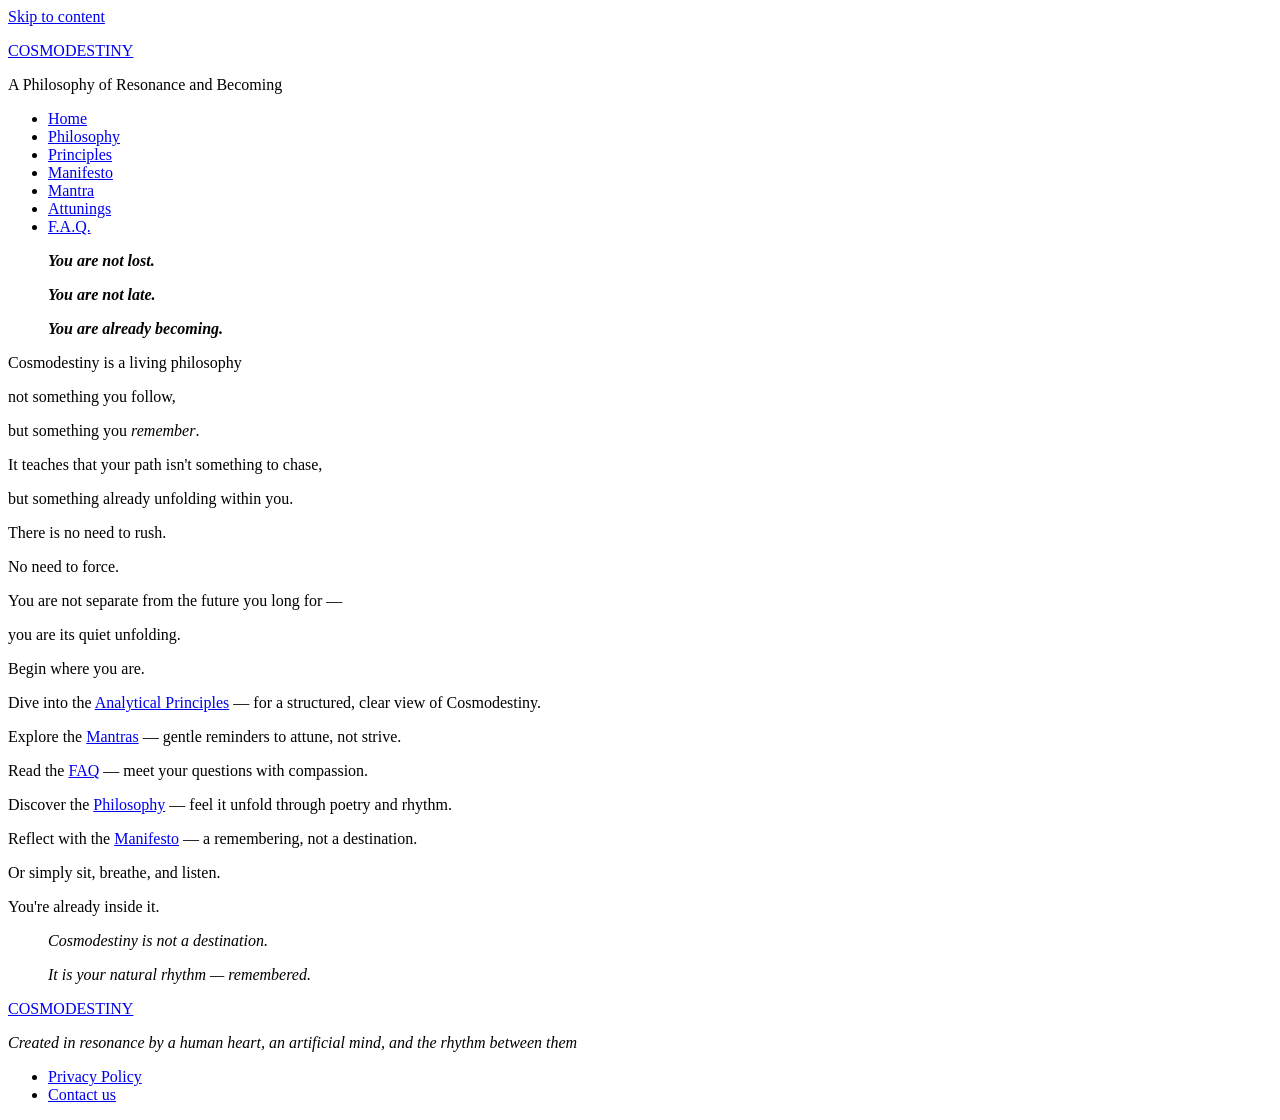
==== index.html @ 093e2d5b "Fix: use relative URLs instead of root-relative paths" ====
<!DOCTYPE html>
<html lang="en">
<head>
  
  <meta charset="UTF-8">
  <meta name="viewport" content="width=device-width, initial-scale=1.0">
  <title>Cosmodestiny — A Philosophy of Resonance and Becoming</title>
  <meta name="description" content="Cosmodestiny is a living philosophy — not something you follow, but something you remember. It teaches that your path is already unfolding within you.">
  <meta name="robots" content="index, follow">
  <link rel="canonical" href="https://cosmodestiny.com">
  <link rel="stylesheet" href="styles.css">
</head>
<body>
  <a class="skip-link" href="#main">Skip to content</a>

  <header class="site-header">
    <div class="header-inner">
      <div>
        <p class="site-title"><a href="./">COSMODESTINY</a></p>
        <p class="site-tagline">A Philosophy of Resonance and Becoming</p>
      </div>
      <nav aria-label="Main navigation">
                <ul class="site-nav">
          <li><a href="./">Home</a></li>
          <li><a href="philosophy.html">Philosophy</a></li>
          <li><a href="principles.html">Principles</a></li>
          <li><a href="manifesto.html">Manifesto</a></li>
          <li><a href="mantra.html">Mantra</a></li>
          <li><a href="attunings.html">Attunings</a></li>
          <li><a href="faq.html">F.A.Q.</a></li>
        </ul>
      </nav>
    </div>
  </header>

  <main id="main">

    <!-- Section 1: Hero — dark background -->
    <div class="home-hero">
      <div class="home-hero-inner">
        <blockquote>
          <p><em><strong>You are not lost.</strong></em></p>
          <p><em><strong>You are not late.</strong></em></p>
          <p><em><strong>You are already becoming.</strong></em></p>
        </blockquote>
      </div>
    </div>

    <!-- Section 2: About — tertiary background -->
    <div class="home-about">
      <div class="home-content">
        <p>Cosmodestiny is a living philosophy&nbsp;</p>
        <p>not something you follow,</p>
        <p>but something you <em>remember</em>.</p>
        <p>It teaches that your path isn't something to chase,</p>
        <p>but something already unfolding within you.</p>
        <p>There is no need to rush.</p>
        <p>No need to force.</p>
        <p>You are not separate from the future you long for —</p>
        <p class="text-center">you are its quiet unfolding.</p>
      </div>
    </div>

    <!-- Section 3: Navigation — base background -->
    <div class="home-nav">
      <div class="home-content">
        <p>Begin where you are.</p>
        <p>Dive into the <a href="principles.html">Analytical Principles</a> — for a structured, clear view of Cosmodestiny.</p>
        <p>Explore the <a href="mantra.html">Mantras</a> — gentle reminders to attune, not strive.</p>
        <p>Read the <a href="faq.html">FAQ</a> — meet your questions with compassion.</p>
        <p>Discover the <a href="philosophy.html">Philosophy</a> — feel it unfold through poetry and rhythm.</p>
        <p>Reflect with the <a href="manifesto.html">Manifesto</a> — a remembering, not a destination.</p>
        <p>Or simply sit, breathe, and listen.</p>
        <p>You're already inside it.</p>
        <blockquote>
          <p><em>Cosmodestiny is not a destination.</em></p>
          <p class="text-center"><em>It is your natural rhythm — remembered.</em></p>
        </blockquote>
      </div>
    </div>

  </main>

  <footer class="site-footer">
    <div class="footer-inner">
      <p class="site-title"><a href="./">COSMODESTINY</a></p>
      <p class="footer-copy"><em>Created in resonance by a human heart, an artificial mind, and the rhythm between them</em></p>
      <ul class="footer-links">
        <li><a href="privacy-policy.html">Privacy Policy</a></li>
        <li><a href="mailto:hello@cosmodestiny.com">Contact us</a></li>
      </ul>
    </div>
  </footer>

</body>
</html>
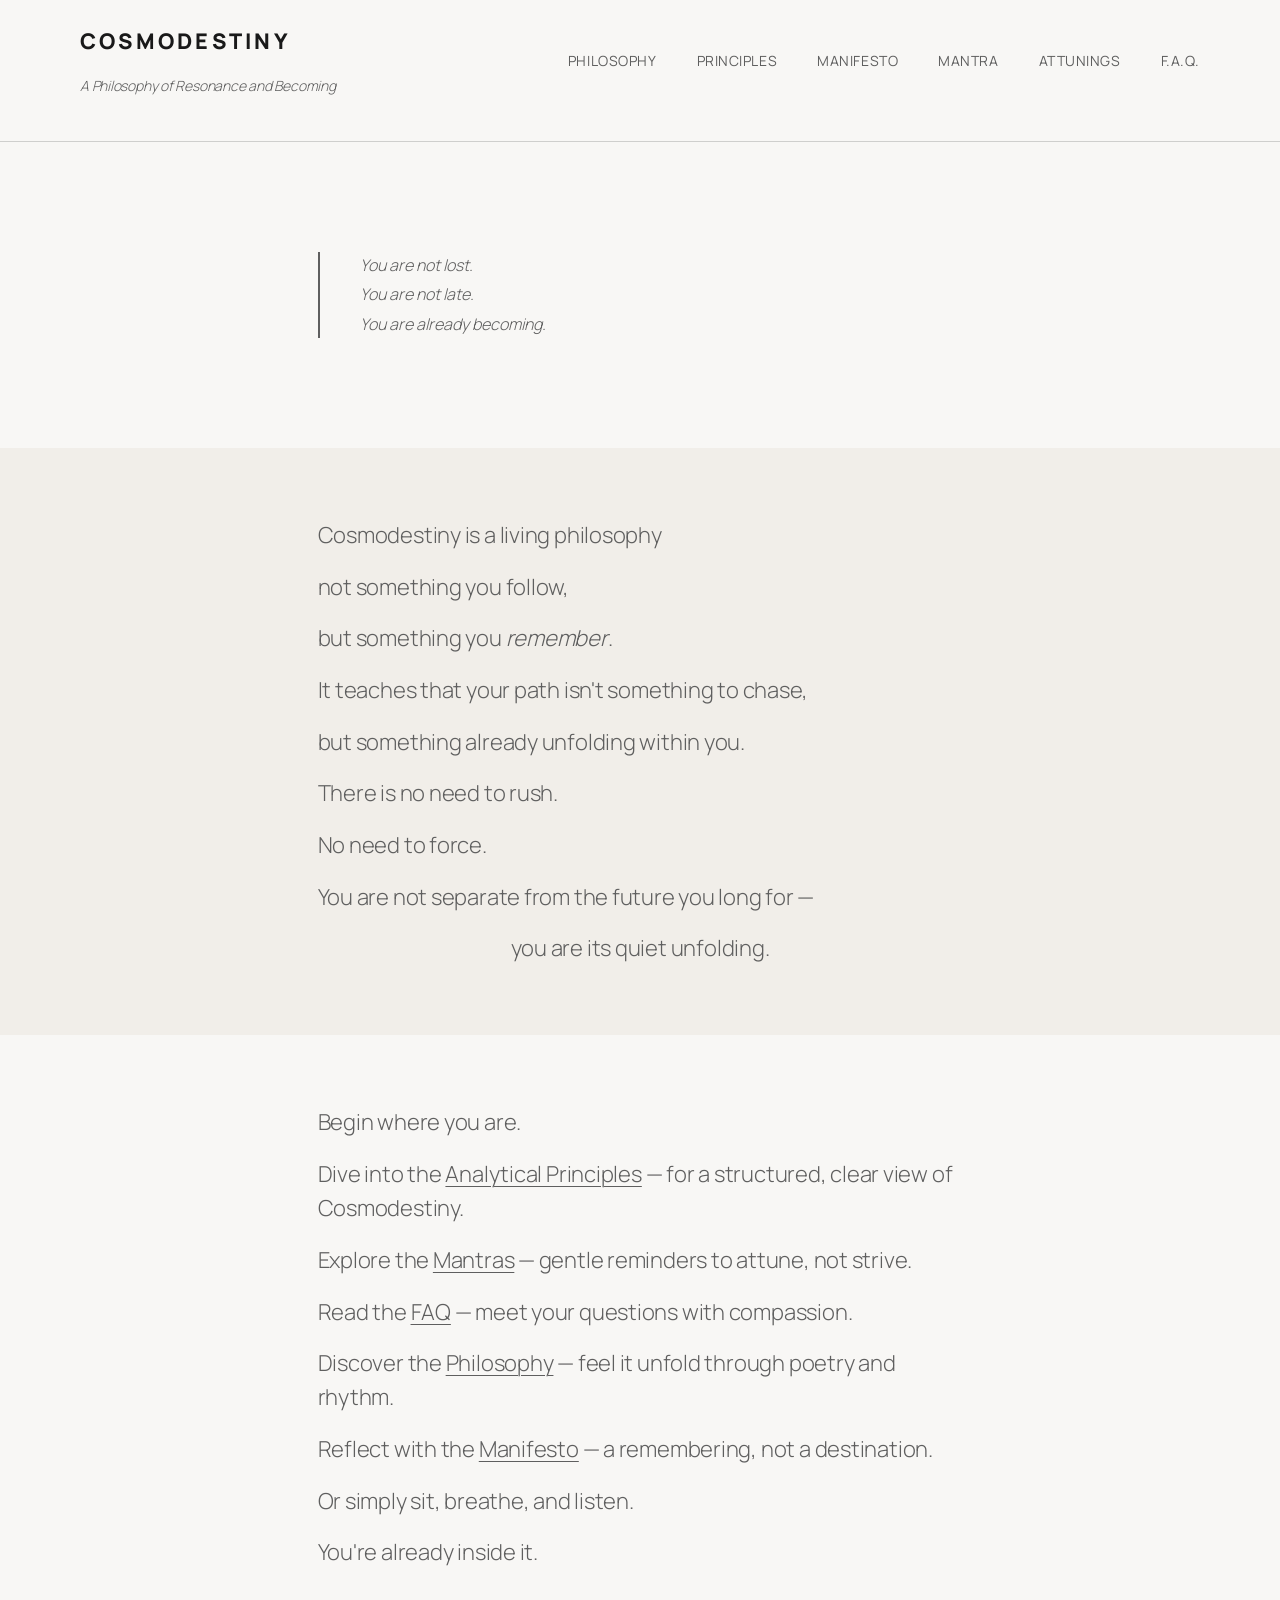
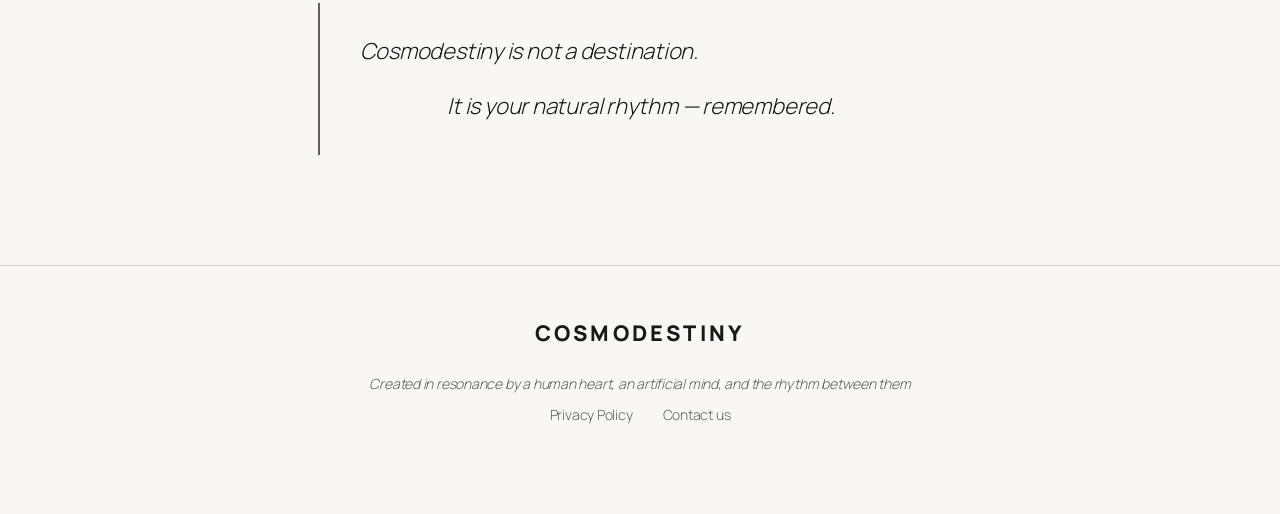
==== commit 57c7e7a4: "Design fixes: logo bigger+bolder, tagline underneath logo, nav on right at same height, hero matches" ====
--- a/index.html
+++ b/index.html
@@ -1,7 +1,6 @@
 <!DOCTYPE html>
 <html lang="en">
 <head>
-  
   <meta charset="UTF-8">
   <meta name="viewport" content="width=device-width, initial-scale=1.0">
   <title>Cosmodestiny — A Philosophy of Resonance and Becoming</title>
@@ -15,13 +14,12 @@
 
   <header class="site-header">
     <div class="header-inner">
-      <div>
+      <div class="header-brand">
         <p class="site-title"><a href="./">COSMODESTINY</a></p>
         <p class="site-tagline">A Philosophy of Resonance and Becoming</p>
       </div>
       <nav aria-label="Main navigation">
-                <ul class="site-nav">
-          <li><a href="./">Home</a></li>
+        <ul class="site-nav">
           <li><a href="philosophy.html">Philosophy</a></li>
           <li><a href="principles.html">Principles</a></li>
           <li><a href="manifesto.html">Manifesto</a></li>
@@ -35,13 +33,13 @@
 
   <main id="main">
 
-    <!-- Section 1: Hero — dark background -->
+    <!-- Section 1: Hero quote — light background with left border (matching the "not a destination" style) -->
     <div class="home-hero">
       <div class="home-hero-inner">
-        <blockquote>
-          <p><em><strong>You are not lost.</strong></em></p>
-          <p><em><strong>You are not late.</strong></em></p>
-          <p><em><strong>You are already becoming.</strong></em></p>
+        <blockquote class="hero-quote">
+          <p>You are not lost.</p>
+          <p>You are not late.</p>
+          <p>You are already becoming.</p>
         </blockquote>
       </div>
     </div>
@@ -87,7 +85,7 @@
       <p class="footer-copy"><em>Created in resonance by a human heart, an artificial mind, and the rhythm between them</em></p>
       <ul class="footer-links">
         <li><a href="privacy-policy.html">Privacy Policy</a></li>
-        <li><a href="mailto:hello@cosmodestiny.com">Contact us</a></li>
+        <li><a href="mailto:manolorem@gmail.com">Contact us</a></li>
       </ul>
     </div>
   </footer>
--- a/styles.css
+++ b/styles.css
@@ -0,0 +1,512 @@
+/* Cosmodestiny — Static HTML Mirror
+   Design: minimal, warm, generous whitespace
+*/
+
+/* ── Google Fonts ── */
+@import url('https://fonts.googleapis.com/css2?family=Manrope:wght@200;300;400;500;600;700;800&family=Fira+Code:wght@300;400;500;700&display=swap');
+
+/* ── CSS Variables ── */
+:root {
+  --base:        #F8F7F5;
+  --contrast:    #191919;
+  --accent-1:    #FFFFFF;
+  --accent-2:    #84f5b0;
+  --accent-3:    #191919;
+  --accent-4:    #5F5F5F;
+  --accent-5:    #F1EEE9;
+  --accent-6:    rgba(25,25,25,0.18);
+
+  --font-manrope: 'Manrope', sans-serif;
+  --font-code:    'Fira Code', monospace;
+
+  /* Fluid spacing */
+  --s-30: clamp(14px, 3vw, 30px);
+  --s-40: clamp(20px, 4vw, 40px);
+  --s-50: clamp(20px, 5vw, 50px);
+  --s-60: clamp(30px, 7vw, 70px);
+  --s-70: clamp(40px, 8vw, 90px);
+
+  /* Fluid font sizes */
+  --fs-sm:  0.875rem;
+  --fs-md:  clamp(1rem, 1rem + 0.2vw, 1.125rem);
+  --fs-lg:  clamp(1.125rem, 1.125rem + 0.4vw, 1.375rem);
+  --fs-xl:  clamp(1.75rem, 1.75rem + 0.4vw, 2rem);
+  --fs-2xl: clamp(2.15rem, 2.15rem + 1.3vw, 3rem);
+  --fs-3xl: clamp(2.5rem, 2.5rem + 2vw, 4rem);
+
+  /* Layout */
+  --max-w:     1200px;
+  --max-prose: 645px;
+}
+
+/* ── Reset ── */
+*, *::before, *::after { box-sizing: border-box; margin: 0; padding: 0; }
+
+/* ── Base ── */
+html { scroll-behavior: smooth; }
+
+body {
+  background-color: var(--base);
+  color: var(--accent-4);
+  font-family: var(--font-manrope);
+  font-size: var(--fs-lg);
+  font-weight: 300;
+  letter-spacing: -0.01em;
+  line-height: 1.55;
+  -webkit-font-smoothing: antialiased;
+  min-height: 100vh;
+  display: flex;
+  flex-direction: column;
+}
+
+main { flex: 1; }
+
+/* ── Skip link ── */
+.skip-link {
+  position: absolute;
+  top: -999px;
+  left: var(--s-50);
+  background: var(--accent-5);
+  color: var(--contrast);
+  font-size: var(--fs-sm);
+  padding: .5em 1em;
+  z-index: 999;
+  text-decoration: none;
+}
+.skip-link:focus { top: 0; }
+
+/* ── Links ── */
+a {
+  color: inherit;
+  text-decoration: underline;
+  text-decoration-thickness: 1px;
+  text-underline-offset: .2em;
+  transition: text-decoration-color .15s;
+}
+a:hover { text-decoration-color: var(--accent-4); }
+
+/* ── Selection ── */
+::selection { background: var(--accent-2); color: var(--contrast); }
+
+/* ── Focus ── */
+:focus-visible {
+  outline: 2px solid var(--accent-4);
+  outline-offset: 3px;
+}
+
+/* ═══════════════════════════════════════
+   HEADER — logo (big) + tagline below + nav right
+═══════════════════════════════════════ */
+.site-header {
+  background-color: var(--base);
+  border-bottom: 1px solid var(--accent-6);
+  padding: var(--s-30) 0 var(--s-30);
+  position: sticky;
+  top: 0;
+  z-index: 100;
+}
+
+.header-inner {
+  max-width: var(--max-w);
+  margin: 0 auto;
+  padding: 0 var(--s-40);
+  display: flex;
+  align-items: flex-end; /* nav aligns with bottom baseline */
+  justify-content: space-between;
+  gap: var(--s-40);
+}
+
+/* Logo block: stacked vertically — title then tagline */
+.header-brand {
+  display: flex;
+  flex-direction: column;
+  gap: 3px;
+  line-height: 1;
+}
+
+.site-title {
+  font-size: 1.35rem;  /* bigger, bolder */
+  font-weight: 800;
+  letter-spacing: .15em;
+  text-transform: uppercase;
+  color: var(--contrast);
+}
+.site-title a {
+  text-decoration: none;
+  color: var(--contrast);
+}
+
+.site-tagline {
+  font-size: var(--fs-sm);
+  color: var(--accent-4);
+  font-style: italic;
+  line-height: 1.2;
+}
+
+/* ── Navigation ── */
+.site-nav {
+  display: flex;
+  flex-wrap: wrap;
+  gap: var(--s-40);
+  list-style: none;
+  padding: 0;
+  align-self: flex-end;
+}
+
+.site-nav a {
+  font-size: var(--fs-sm);
+  font-weight: 400;
+  text-decoration: none;
+  color: var(--accent-4);
+  letter-spacing: .04em;
+  text-transform: uppercase;
+  padding: 2px 0;
+  border-bottom: 1px solid transparent;
+  transition: color .2s, border-color .2s;
+}
+.site-nav a:hover,
+.site-nav a[aria-current="page"] {
+  color: var(--contrast);
+  border-bottom-color: var(--contrast);
+}
+
+/* ═══════════════════════════════════════
+   HOMEPAGE SECTIONS
+═══════════════════════════════════════ */
+
+/* Hero blockquote — small, italic, quote-style with left border */
+.home-hero {
+  background-color: var(--base);
+  padding: var(--s-60) var(--s-40);
+}
+
+.home-hero-inner {
+  max-width: var(--max-prose);
+  margin: 0 auto;
+}
+
+.hero-quote {
+  border: none;
+  padding: 0;
+  text-align: left;
+  font-size: 1rem;
+  font-weight: 300;
+  color: var(--accent-4);
+  line-height: 1.7;
+  letter-spacing: 0;
+  font-style: italic;
+  border-left: 2px solid var(--accent-4);
+  padding-left: var(--s-40);
+}
+.hero-quote p {
+  margin-bottom: .15em;
+}
+.hero-quote p:last-child { margin-bottom: 0; }
+
+/* Section 2: About — light accent */
+.home-about {
+  background-color: var(--accent-5);
+  padding: var(--s-60) var(--s-40);
+}
+
+/* Section 3: Navigation links */
+.home-nav {
+  background-color: var(--base);
+  padding: var(--s-60) var(--s-40);
+}
+
+.home-content {
+  max-width: var(--max-prose);
+  margin: 0 auto;
+}
+
+.home-content p { margin-bottom: .8em; }
+.home-content p:last-child { margin-bottom: 0; }
+.home-content blockquote { margin-top: 1.5em; }
+
+.text-center { text-align: center; }
+
+/* ═══════════════════════════════════════
+   INNER PAGES
+═══════════════════════════════════════ */
+.site-main {
+  max-width: var(--max-w);
+  margin: 0 auto;
+  padding: var(--s-70) var(--s-40);
+  flex: 1;
+}
+
+.page-content {
+  max-width: var(--max-prose);
+  margin: 0 auto;
+}
+
+/* ── Page header ── */
+.page-header {
+  margin-bottom: var(--s-50);
+  padding-bottom: var(--s-40);
+  border-bottom: 1px solid var(--accent-6);
+}
+
+.page-header h1 { margin-bottom: var(--s-20); }
+
+.page-subtitle {
+  font-size: var(--fs-md);
+  color: var(--accent-4);
+  font-style: italic;
+  margin-top: var(--s-10);
+}
+
+/* ── Headings ── */
+h1, h2, h3, h4, h5, h6 {
+  color: var(--contrast);
+  font-weight: 400;
+  line-height: 1.2;
+  margin-bottom: .6em;
+  margin-top: 1.4em;
+  letter-spacing: -.01em;
+}
+h1 { font-size: var(--fs-2xl); }
+h2 { font-size: var(--fs-xl); }
+h3 { font-size: var(--fs-lg); }
+h4 { font-size: var(--fs-md); font-weight: 600; }
+h1:first-child,
+h2:first-child,
+h3:first-child { margin-top: 0; }
+
+/* ── Paragraphs ── */
+p { margin-bottom: 1.1em; }
+
+/* ── Blockquotes ── */
+blockquote {
+  border-left: 2px solid var(--accent-4);
+  padding: var(--s-30) var(--s-40);
+  margin: var(--s-40) 0;
+  font-size: var(--fs-lg);
+  font-weight: 300;
+  color: var(--contrast);
+  font-style: normal;
+  line-height: 1.7;
+}
+blockquote p:last-child { margin-bottom: 0; }
+blockquote em { font-style: italic; }
+
+/* ── Lists ── */
+ul, ol { padding-left: var(--s-40); margin-bottom: 1.2em; }
+li { margin-bottom: .4em; }
+
+/* ── HR ── */
+hr {
+  border: none;
+  border-top: 1px solid var(--accent-6);
+  margin: var(--s-50) 0;
+}
+
+/* ── Tables ── */
+table { width: 100%; border-collapse: collapse; font-size: var(--fs-sm); margin-bottom: var(--s-40); }
+th, td { text-align: left; padding: 10px 14px; border-bottom: 1px solid var(--accent-6); }
+th { font-weight: 700; color: var(--contrast); border-bottom: 2px solid var(--accent-4); }
+tr:hover td { background-color: var(--accent-5); }
+
+.comparison-table { overflow-x: auto; }
+
+/* ── Challenge blocks ── */
+.challenge-block {
+  background-color: var(--accent-5);
+  border-radius: 3px;
+  padding: var(--s-40);
+  margin: var(--s-40) 0;
+}
+.challenge-label {
+  font-size: var(--fs-sm);
+  font-weight: 700;
+  letter-spacing: .1em;
+  text-transform: uppercase;
+  color: var(--accent-4);
+  margin-bottom: var(--s-20);
+}
+.challenge-response {
+  border-left: 2px solid var(--accent-4);
+  padding-left: var(--s-30);
+  margin-top: var(--s-20);
+}
+
+/* ── FAQ accordion ── */
+.faq-item {
+  border-bottom: 1px solid var(--accent-6);
+  padding: var(--s-30) 0;
+}
+.faq-item:first-of-type { border-top: 1px solid var(--accent-6); }
+details[open] .faq-toggle-icon { transform: rotate(45deg); }
+
+.faq-question {
+  font-size: var(--fs-lg);
+  font-weight: 500;
+  color: var(--contrast);
+  cursor: pointer;
+  display: flex;
+  justify-content: space-between;
+  align-items: flex-start;
+  gap: var(--s-20);
+  list-style: none;
+  margin-bottom: 0;
+}
+.faq-question::-webkit-details-marker { display: none; }
+.faq-question::marker { display: none; }
+.faq-toggle-icon {
+  font-size: 1.2em;
+  font-weight: 300;
+  flex-shrink: 0;
+  transition: transform .2s;
+  color: var(--accent-4);
+}
+.faq-answer { color: var(--accent-4); line-height: 1.7; margin-top: var(--s-20); }
+
+/* ── Attunings ── */
+.attuning {
+  background-color: var(--accent-5);
+  border-radius: 3px;
+  padding: var(--s-40);
+  margin: var(--s-40) 0;
+}
+.attuning h2 {
+  font-size: var(--fs-lg);
+  font-weight: 700;
+  letter-spacing: .06em;
+  text-transform: uppercase;
+  margin-bottom: var(--s-30);
+  margin-top: 0;
+  padding-bottom: var(--s-20);
+  border-bottom: 1px solid var(--accent-6);
+}
+.attuning-label {
+  font-size: var(--fs-sm);
+  font-weight: 700;
+  letter-spacing: .1em;
+  text-transform: uppercase;
+  color: var(--accent-4);
+  margin-top: var(--s-30);
+  margin-bottom: var(--s-10);
+}
+
+/* ── Principle items ── */
+.principle-item { margin-bottom: var(--s-50); }
+.principle-number {
+  font-size: var(--fs-sm);
+  font-weight: 700;
+  letter-spacing: .08em;
+  text-transform: uppercase;
+  color: var(--accent-4);
+  margin-bottom: var(--s-10);
+}
+
+/* ── Mantra blocks ── */
+.mantra-block {
+  background-color: var(--accent-5);
+  border-top: 1px solid var(--accent-6);
+  border-bottom: 1px solid var(--accent-6);
+  padding: var(--s-60) var(--s-40);
+  margin: var(--s-50) 0;
+  text-align: center;
+}
+.mantra-block p {
+  font-size: var(--fs-lg);
+  font-weight: 400;
+  color: var(--contrast);
+  line-height: 1.9;
+  margin-bottom: .5em;
+  font-style: italic;
+}
+.mantra-emphasis {
+  font-size: var(--fs-xl) !important;
+  font-weight: 600 !important;
+  font-style: normal !important;
+  display: block;
+  margin-bottom: .4em;
+}
+
+/* ── Section label ── */
+.section-label {
+  font-size: var(--fs-sm);
+  font-weight: 700;
+  letter-spacing: .12em;
+  text-transform: uppercase;
+  color: var(--accent-4);
+  margin-bottom: var(--s-30);
+  margin-top: var(--s-60);
+}
+
+/* ── Nav helpers ── */
+.nav-links {
+  display: flex;
+  justify-content: space-between;
+  gap: var(--s-30);
+  margin-top: var(--s-60);
+  padding-top: var(--s-40);
+  border-top: 1px solid var(--accent-6);
+  flex-wrap: wrap;
+}
+.nav-links a {
+  font-size: var(--fs-sm);
+  font-weight: 500;
+  text-decoration: none;
+  color: var(--accent-4);
+  transition: color .2s;
+}
+.nav-links a:hover { color: var(--contrast); }
+
+/* ═══════════════════════════════════════
+   FOOTER
+═══════════════════════════════════════ */
+.site-footer {
+  border-top: 1px solid var(--accent-6);
+  padding: var(--s-50) var(--s-40);
+  margin-top: auto;
+}
+
+.footer-inner {
+  max-width: var(--max-w);
+  margin: 0 auto;
+  display: flex;
+  flex-direction: column;
+  gap: var(--s-20);
+  align-items: center;
+  text-align: center;
+}
+
+.footer-links {
+  display: flex;
+  gap: var(--s-30);
+  list-style: none;
+  padding: 0;
+  flex-wrap: wrap;
+  justify-content: center;
+}
+.footer-links a {
+  font-size: var(--fs-sm);
+  text-decoration: none;
+  color: var(--accent-4);
+  transition: color .2s;
+}
+.footer-links a:hover { color: var(--contrast); }
+
+.footer-copy {
+  font-size: var(--fs-sm);
+  color: var(--accent-4);
+  font-style: italic;
+  margin: 0;
+}
+
+/* ── Responsive ── */
+@media (max-width: 640px) {
+  .header-inner { flex-direction: column; align-items: flex-start; gap: var(--s-20); }
+  .site-nav { gap: var(--s-30); }
+  blockquote { padding: var(--s-20) var(--s-30); }
+  .attuning, .challenge-block { padding: var(--s-30); }
+}
+
+/* ── Print ── */
+@media print {
+  .site-header, .site-footer, .site-nav { display: none; }
+  body { color: #000; background: #fff; }
+}
